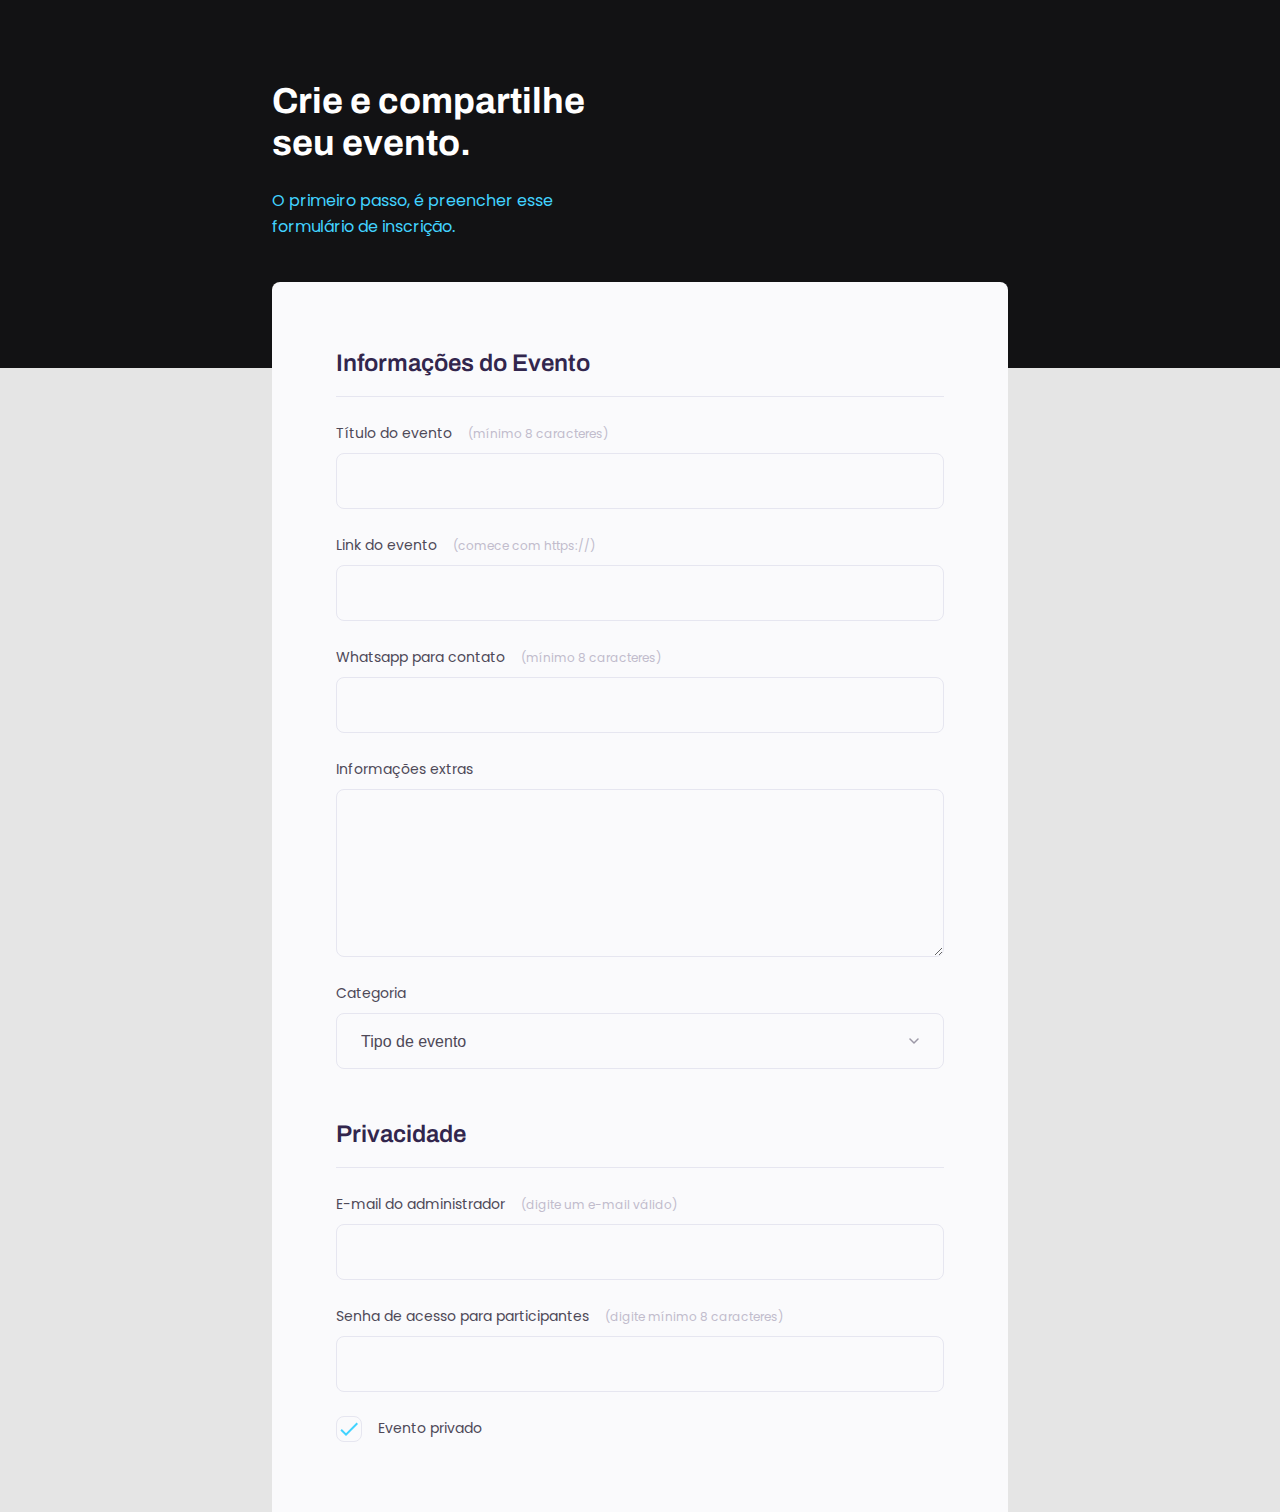
==== Projeto_03_Solo/index.html @ aceaa2fe "Add files via upload" ====
<!DOCTYPE html>
<html lang="pt-br">
<head>
    <meta charset="UTF-8">
    <meta name="viewport" content="width=device-width, initial-scale=1.0">
    <title>Crie seu evento!</title>

    <link rel="preconnect" href="https://fonts.googleapis.com">
    <link rel="preconnect" href="https://fonts.gstatic.com" crossorigin>
    <link href="https://fonts.googleapis.com/css2?family=Archivo:wght@600;700&family=Poppins&display=swap" rel="stylesheet">

    <link rel="stylesheet" href="style.css">
</head>
<body>
    <div class="page">

        <header>
            <h1>Crie e compartilhe seu evento.</h1>

            <p>O primeiro passo, é preencher esse formulário de inscrição.</p>
        </header>

        <form >
            
            
            <fieldset>
                
                <div class="set-form">
                    
                    <legend>Informações do Evento</legend>
                    
                    <div class="input-wrapper">
                        <label for="event-tittle">Título do evento <span>(mínimo 8 caracteres)</span></label>
                        <input type="text" id="event-tittle"/>
                    </div>
                    
                    <div class="input-wrapper">
                        <label for="event-link">Link do evento <span>(comece com https://)</span></label>
                        <input type="url" id="event-link"/>
                    </div>

                    <div class="input-wrapper">
                        <label for="event-number">Whatsapp para contato <span>(mínimo 8 caracteres)</span></label>
                        <input type="number" id="event-number"/>
                    </div>

                    <div class="input-wrapper">
                        <label for="event-info">Informações extras</label>
                        <textarea id="event-info"></textarea>
                    </div>

                    <div class="input-wrapper">
                        <label for="event-category">Categoria</label>
                        <select id="event-category">
                            <option>Tipo de evento</option>
                            <option>Podcast</option>
                            <option>Ao vivo</option>
                        </select>
                    </div>

                </fieldset>
            
                <fieldset>
                
                    <div class="set-form">
                        
                        <legend>Privacidade</legend>
                        
                        <div class="input-wrapper">
                            <label for="event-email">E-mail do administrador <span>(digite um e-mail válido)</span></label>
                            <input type="email" id="event-email"/>
                        </div>
                    
                        <div class="input-wrapper">
                            <label for="event-password">Senha de acesso para participantes <span>(digite mínimo 8 caracteres)</span></label>
                            <input type="password" id="event-password"/>
                        </div>

                        <div class="input-checkbox">
                            <input type="checkbox" id="event-checkbox"/>
                            <label for="event-checkbox">Evento privado</label>
                        </div>
                    </div>

                </fieldset>
        </div>
        </form>
    </div>
</body>
</html>
---- Projeto_03_Solo/style.css ----
* {
box-sizing: border-box;
padding: 0;
border: 0;
margin: 0;
}

body::before {
    content: '';
    background: #121214;
    
    position: absolute;
    z-index: -1;
    
    width: 100%;
    height: 368px;
    
    top: 0px;
    left: 0px;
}


body {
    background: #E5E5E5;
}

body, input, label, textarea, section {
    font-family: 'Poppins', sans-serif;
}

.page {
    width: 736px;
    margin: auto;
}

.page header {
    width: 319px;
    margin-top: 80px;
}

.page header h1 {
    font-weight: 700;
    font-size: 36px;
    line-height: 42px;
    font-family: 'Archivo', sans-serif;

    color: #FFFFFF;
}

.page header p {
    font-family: 'Poppins', sans-serif;
    font-weight: normal;
    font-size: 16px;
    line-height: 26px;
    margin-top: 24px;

    color: #42D3FF;
}

.page form {
    
    display: flex;
    flex-direction: column;
    gap: 48px;

    background: #FAFAFC;
    padding: 64px;
    border-radius: 8px 8px 0px 0px;

    margin-top: 42px;
}

form .set-form {
    display: flex;
    flex-direction: column;
    gap: 24px;
}

.set-form legend {
    font-family: 'Archivo';
    font-weight: 600;
    font-size: 24px;
    line-height: 34px;
    color: #32264D;
    
    width: 100%;

    padding-bottom: 16px;
    border-bottom: 1px solid #E6E6F0;
}

.input-wrapper {
    display: flex;
    flex-direction: column;
}

.input-wrapper input, select, textarea {
    font-weight: 400;
    font-size: 16px;
    line-height: 26px;
    color: #4E4958;
    
    background: #FAFAFC;
    height: 56px;
 
    border: 1px solid #E6E6F0;
    border-radius: 8px;
    padding: 15px 24px;
}

.input-wrapper label, .input-checkbox label {
    font-weight: normal;
    line-height: 24px;
    font-size: 14px;
    color: #4E4958;
    
    margin-bottom: 8px;
}

.input-wrapper label span {
    font-weight: normal;
    font-size: 12px;
    line-height: 20px;
    margin-left: 12px;

    color: #C1BCCC;
}

.input-wrapper label span:hover {
    color: #4E4958;
}

.input-wrapper textarea {
    min-height: 168px;

    border: 1px solid #E6E6F0;
    padding: 4px;
}

.input-wrapper select {
    appearance: none;
    background-image: url("data:image/svg+xml,%3Csvg width='10' height='6' viewBox='0 0 10 6' fill='none' xmlns='http://www.w3.org/2000/svg'%3E%3Cpath d='M1 1L5 5L9 1' stroke='%239C98A6' stroke-width='1.5' stroke-linecap='round' stroke-linejoin='round'/%3E%3C/svg%3E%0A");
    background-repeat: no-repeat;
    background-position: top 50% right 24px;
}

.input-checkbox {
    display:flex;
    gap: 16px;
}

.input-checkbox input {
    appearance: none;
    
}

.input-checkbox input::before {
    content: '';
    width: 24px;
    height: 24px;
    display: block;
    
    border: 1px solid #E6E6F0;
    border-radius: 8px;
    
    background-image: url("data:image/svg+xml,%3Csvg width='18' height='14' viewBox='0 0 18 14' fill='none' xmlns='http://www.w3.org/2000/svg'%3E%3Cpath d='M6 11.17L1.83 7L0.410004 8.41L6 14L18 2L16.59 0.589996L6 11.17Z' fill='%2342D3FF'/%3E%3C/svg%3E%0A");
    background-repeat: no-repeat;
    background-position: top 50% left 50%;    
}

.input-checkbox input:checked {
    
}
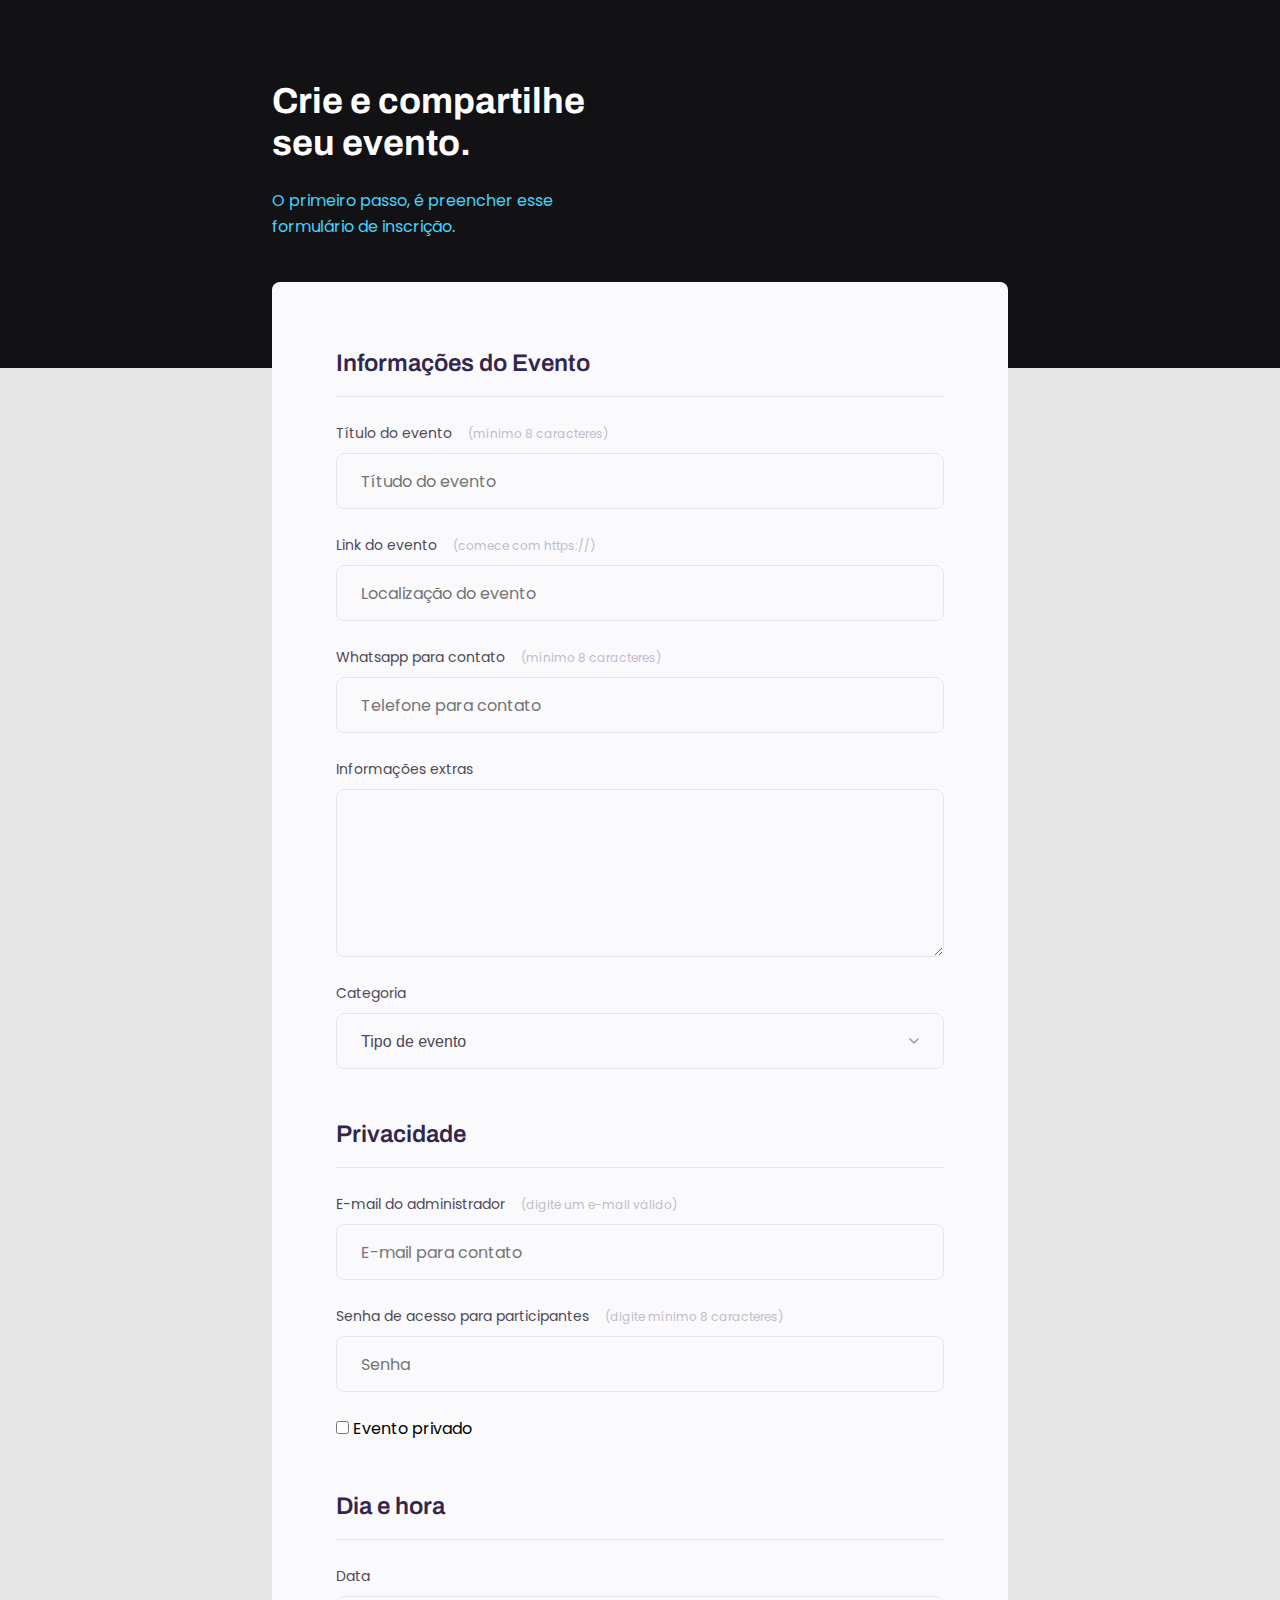
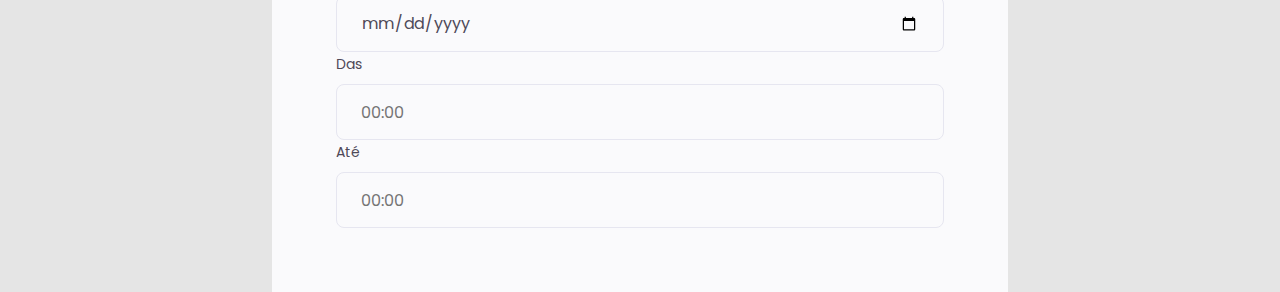
==== commit 087990f2: "Update index.html" ====
--- a/Projeto_03_Solo/index.html
+++ b/Projeto_03_Solo/index.html
@@ -31,17 +31,17 @@
                     
                     <div class="input-wrapper">
                         <label for="event-tittle">Título do evento <span>(mínimo 8 caracteres)</span></label>
-                        <input type="text" id="event-tittle"/>
+                        <input type="text" id="event-tittle" required minlength="8" placeholder="Títudo do evento"/>
                     </div>
                     
                     <div class="input-wrapper">
                         <label for="event-link">Link do evento <span>(comece com https://)</span></label>
-                        <input type="url" id="event-link"/>
+                        <input type="url" id="event-link" required  placeholder="Localização do evento"/>
                     </div>
 
                     <div class="input-wrapper">
                         <label for="event-number">Whatsapp para contato <span>(mínimo 8 caracteres)</span></label>
-                        <input type="number" id="event-number"/>
+                        <input type="number" id="event-number" required minlength="8" placeholder="Telefone para contato"/>
                     </div>
 
                     <div class="input-wrapper">
@@ -57,7 +57,8 @@
                             <option>Ao vivo</option>
                         </select>
                     </div>
-
+               
+                  </div>
                 </fieldset>
             
                 <fieldset>
@@ -68,23 +69,52 @@
                         
                         <div class="input-wrapper">
                             <label for="event-email">E-mail do administrador <span>(digite um e-mail válido)</span></label>
-                            <input type="email" id="event-email"/>
+                            <input type="email" id="event-email" required placeholder="E-mail para contato"/>
                         </div>
                     
                         <div class="input-wrapper">
                             <label for="event-password">Senha de acesso para participantes <span>(digite mínimo 8 caracteres)</span></label>
-                            <input type="password" id="event-password"/>
+                            <input type="password" id="event-password" required minlength="8" placeholder="Senha"/>
                         </div>
 
-                        <div class="input-checkbox">
-                            <input type="checkbox" id="event-checkbox"/>
+                        <div class="checkbox-wrapper">
+                              <input type="checkbox" id="event-checkbox"/>
                             <label for="event-checkbox">Evento privado</label>
                         </div>
                     </div>
 
                 </fieldset>
+
+                <fieldset>
+                
+                  <div class="set-form">
+                      
+                      <legend>Dia e hora</legend>
+                      
+                      <div class="colum-3">
+
+                            <div class="input-wrapper">
+                                <label for="event-date">Data</label>
+                                <input type="date" id="event-date" required placeholder="12/12/12"/>
+                            </div>
+
+                            
+                            <div class="input-wrapper">
+                              <label for="event-start">Das</label>
+                              <input type="number" id="event-start" required placeholder="00:00"/>
+                          </div>
+                          
+                          <div class="input-wrapper">
+                              <label for="event-finish">Até</label>
+                              <input type="number" id="event-finish" required placeholder="00:00"/>
+                          </div>
+
+                      </div>
+                      
+                    </div>
+                  </fieldset>
         </div>
         </form>
     </div>
 </body>
-</html>+</html>
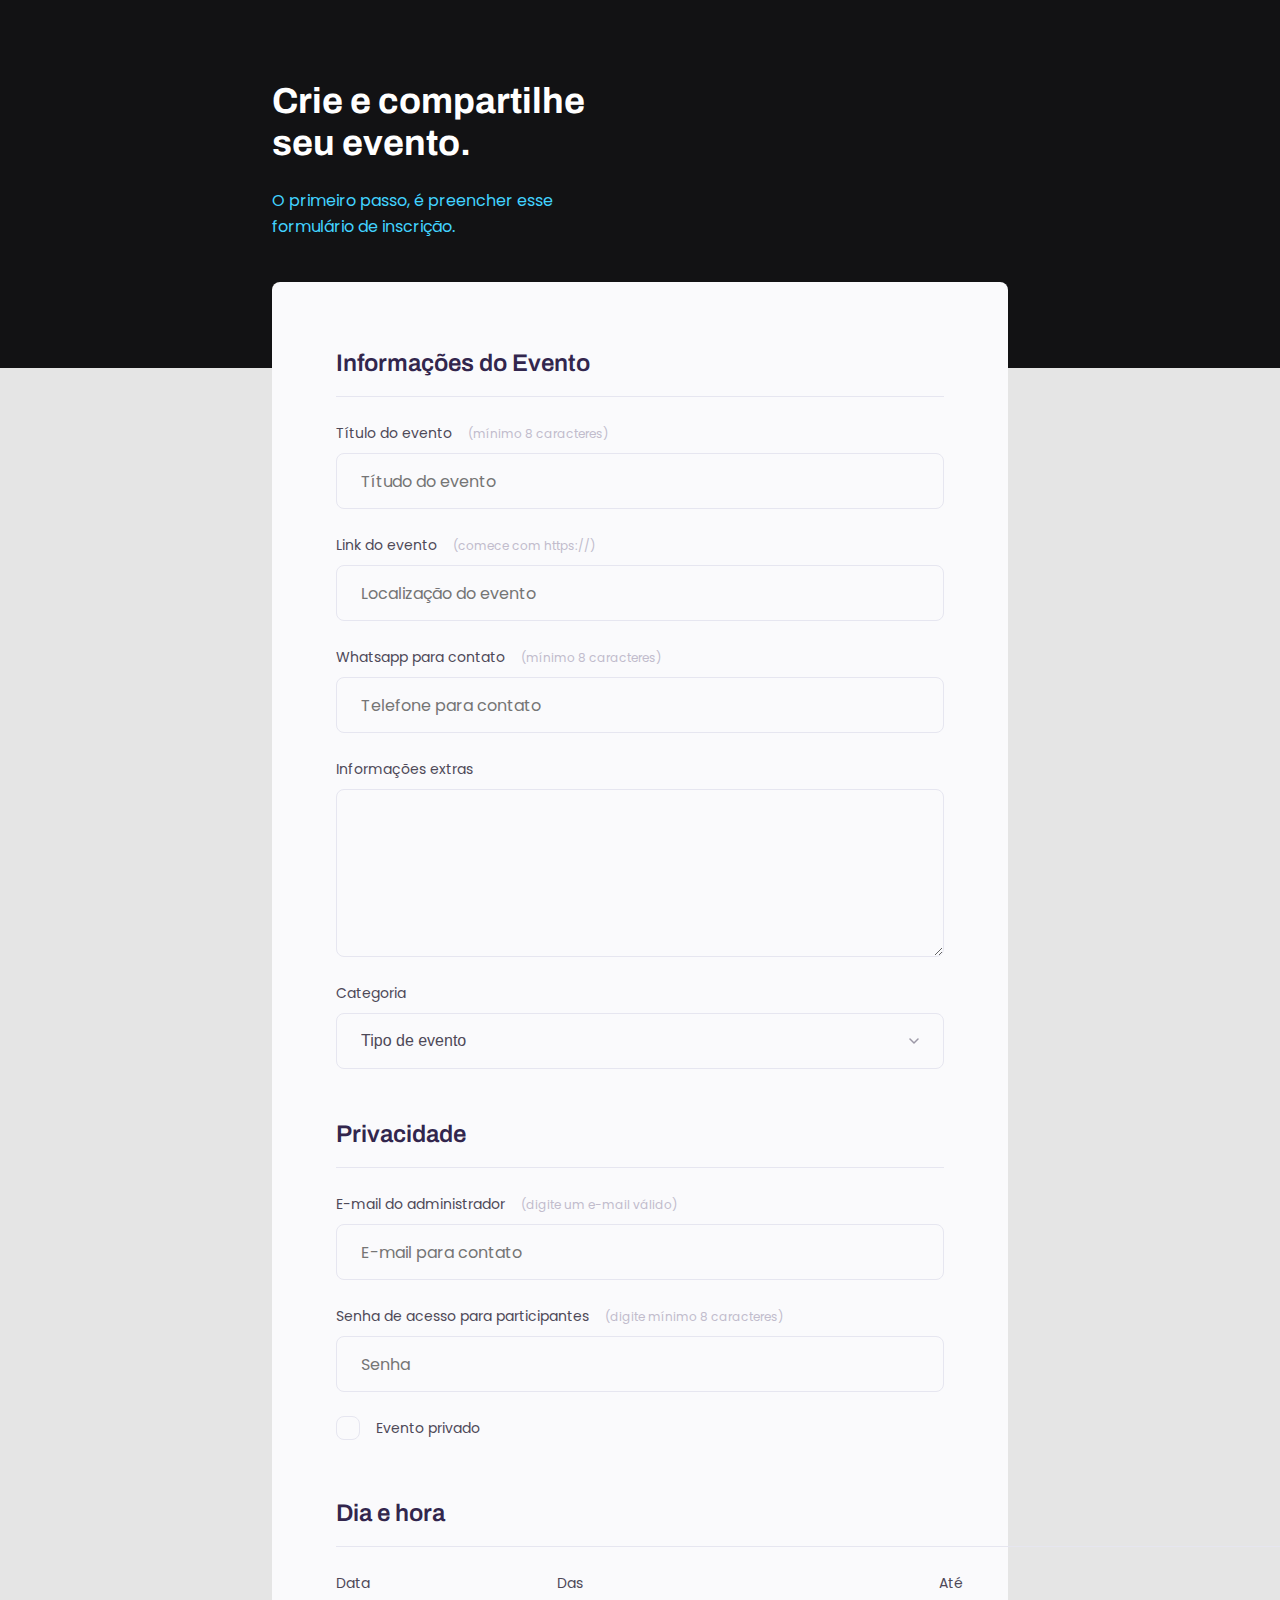
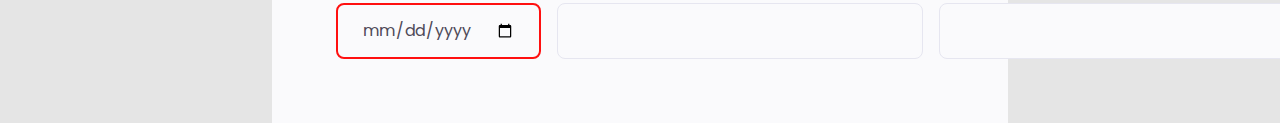
==== commit b1817f63: "Update index.html" ====
--- a/Projeto_03_Solo/index.html
+++ b/Projeto_03_Solo/index.html
@@ -101,20 +101,19 @@
                             
                             <div class="input-wrapper">
                               <label for="event-start">Das</label>
-                              <input type="number" id="event-start" required placeholder="00:00"/>
+                              <input type="number" id="event-start" required placeholder=""/>
                           </div>
                           
                           <div class="input-wrapper">
                               <label for="event-finish">Até</label>
-                              <input type="number" id="event-finish" required placeholder="00:00"/>
+                              <input type="number" id="event-finish" required placeholder=""/>
                           </div>
 
                       </div>
                       
                     </div>
                   </fieldset>
+        </form>
         </div>
-        </form>
-    </div>
 </body>
 </html>
--- a/Projeto_03_Solo/style.css
+++ b/Projeto_03_Solo/style.css
@@ -3,6 +3,19 @@
 padding: 0;
 border: 0;
 margin: 0;
+}
+
+.page {
+    width: 736px;
+    margin: auto;
+}
+
+body, input, label, textarea, section {
+    font-family: 'Poppins', sans-serif;
+}
+
+body {
+    background: #E5E5E5;
 }
 
 body::before {
@@ -20,19 +33,6 @@
 }
 
 
-body {
-    background: #E5E5E5;
-}
-
-body, input, label, textarea, section {
-    font-family: 'Poppins', sans-serif;
-}
-
-.page {
-    width: 736px;
-    margin: auto;
-}
-
 .page header {
     width: 319px;
     margin-top: 80px;
@@ -43,7 +43,6 @@
     font-size: 36px;
     line-height: 42px;
     font-family: 'Archivo', sans-serif;
-
     color: #FFFFFF;
 }
 
@@ -58,16 +57,16 @@
 }
 
 .page form {
-    
-    display: flex;
-    flex-direction: column;
-    gap: 48px;
+      background: #FAFAFC;
+      margin-top: 42px;
+      border-radius: 8px 8px 0px 0px;
+      padding: 64px;
+      
+      display: flex;
+      flex-direction: column;
+      gap: 48px;
 
-    background: #FAFAFC;
-    padding: 64px;
-    border-radius: 8px 8px 0px 0px;
-
-    margin-top: 42px;
+      min-height: 300px;
 }
 
 form .set-form {
@@ -92,23 +91,24 @@
 .input-wrapper {
     display: flex;
     flex-direction: column;
+    
 }
 
 .input-wrapper input, select, textarea {
-    font-weight: 400;
-    font-size: 16px;
-    line-height: 26px;
-    color: #4E4958;
+      font-weight: 400;
+      font-size: 16px;
+      line-height: 26px;
+      color: #4E4958;
     
-    background: #FAFAFC;
-    height: 56px;
+      background: #FAFAFC;
+      height: 56px;
  
-    border: 1px solid #E6E6F0;
-    border-radius: 8px;
-    padding: 15px 24px;
+      border: 1px solid #E6E6F0;
+      border-radius: 8px;
+      padding: 0px 24px; 
 }
 
-.input-wrapper label, .input-checkbox label {
+.input-wrapper label, .checkbox-wrapper label {
     font-weight: normal;
     line-height: 24px;
     font-size: 14px;
@@ -144,30 +144,45 @@
     background-position: top 50% right 24px;
 }
 
-.input-checkbox {
-    display:flex;
-    gap: 16px;
+.checkbox-wrapper {
+      display: flex;
+      gap: 16px;
 }
 
-.input-checkbox input {
-    appearance: none;
-    
+.checkbox-wrapper input[type='checkbox'] {
+      appearance: none;
+      
+      width: 24px;
+      height: 24px;
+      border: 1px solid #E6E6F0;
+      border-radius: 8px;
+}      
+
+.checkbox-wrapper input[type='checkbox']:checked{
+      background-image: url("data:image/svg+xml,%3Csvg width='18' height='14' viewBox='0 0 18 14' fill='none' xmlns='http://www.w3.org/2000/svg'%3E%3Cpath d='M6 11.17L1.83 7L0.410004 8.41L6 14L18 2L16.59 0.589996L6 11.17Z' fill='%2342D3FF'/%3E%3C/svg%3E%0A");
+      background-position: top 50% right 50%;
+      background-repeat: no-repeat;
+} 
+
+.checkbox-wrapper label {
+      display: flex;
+      gap: 16px;
+      align-items: center;
 }
 
-.input-checkbox input::before {
-    content: '';
-    width: 24px;
-    height: 24px;
-    display: block;
-    
-    border: 1px solid #E6E6F0;
-    border-radius: 8px;
-    
-    background-image: url("data:image/svg+xml,%3Csvg width='18' height='14' viewBox='0 0 18 14' fill='none' xmlns='http://www.w3.org/2000/svg'%3E%3Cpath d='M6 11.17L1.83 7L0.410004 8.41L6 14L18 2L16.59 0.589996L6 11.17Z' fill='%2342D3FF'/%3E%3C/svg%3E%0A");
-    background-repeat: no-repeat;
-    background-position: top 50% left 50%;    
+.colum-3 {
+      display: flex;
+      gap: 16px;
 }
 
-.input-checkbox input:checked {
-    
+.colum-3 .input-wrapper input > div:nth-child(1) {
+      width: 100%;
 }
+
+.time-wrapper input::placeholder {
+      color: #4E4958;
+}
+
+input:required:not(:placeholder-shown):invalid  {
+      border: 2px solid #FF1010;
+}
